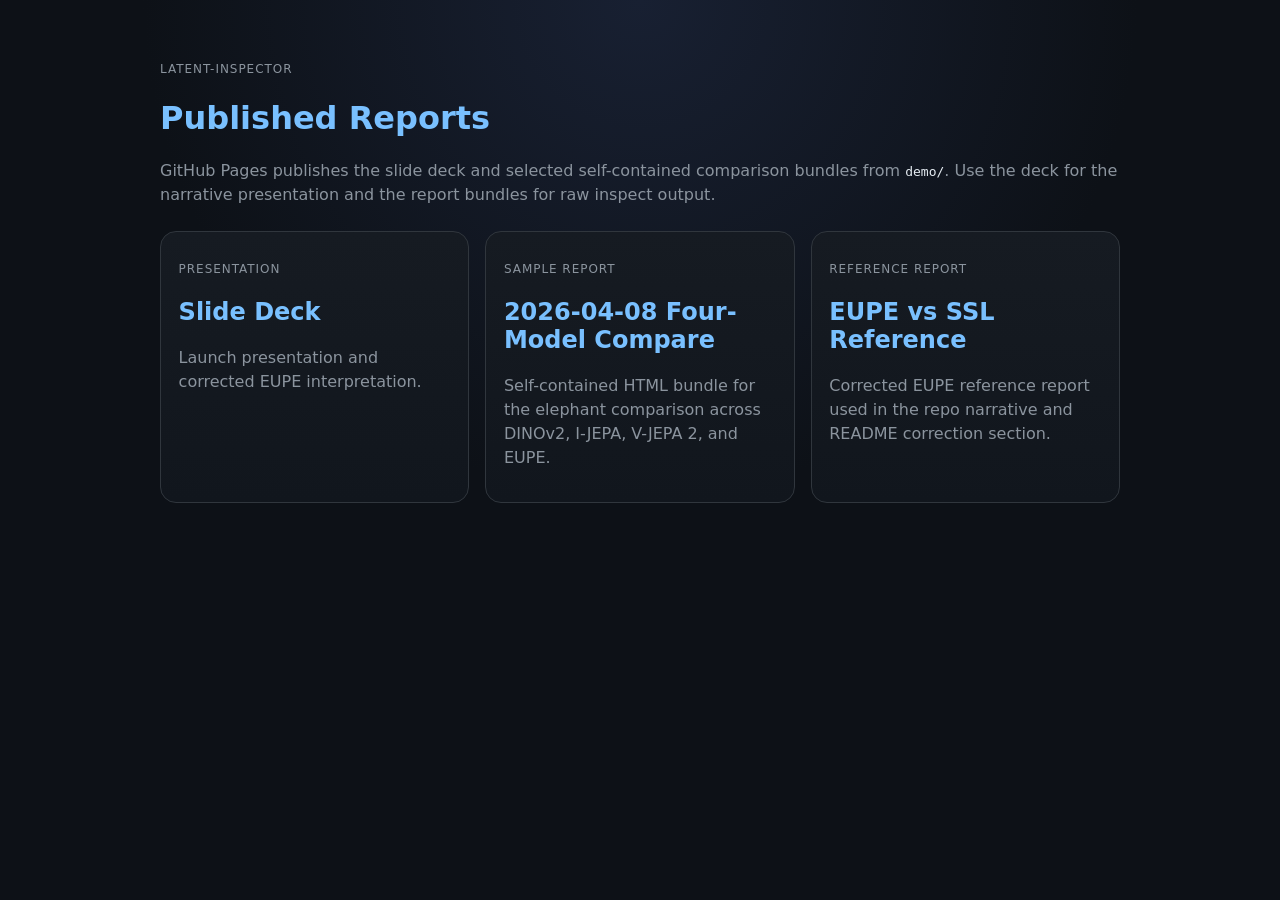
==== demo/reports/index.html @ 1e0a1df4 "Publish sample compare report to GitHub Pages" ====
<!DOCTYPE html>
<html lang="en">
<head>
<meta charset="UTF-8">
<meta name="viewport" content="width=device-width, initial-scale=1.0">
<title>latent-inspector reports</title>
<style>
  :root {
    color-scheme: dark;
    --bg: #0d1117;
    --panel: #161b22;
    --panel-2: #11161d;
    --text: #e6edf3;
    --muted: #8b949e;
    --accent: #79c0ff;
    --border: #30363d;
  }
  body {
    font-family: "Segoe UI", system-ui, sans-serif;
    margin: 0;
    min-height: 100vh;
    background: radial-gradient(circle at top, #182032 0%, var(--bg) 45%);
    color: var(--text);
  }
  main {
    max-width: 960px;
    margin: 0 auto;
    padding: 3rem 1.5rem 4rem;
  }
  h1, h2 {
    color: var(--accent);
  }
  p {
    color: var(--muted);
    line-height: 1.5;
  }
  .grid {
    display: grid;
    grid-template-columns: repeat(auto-fit, minmax(260px, 1fr));
    gap: 1rem;
    margin-top: 1.5rem;
  }
  .card {
    border: 1px solid var(--border);
    border-radius: 16px;
    padding: 1rem 1.1rem;
    background: linear-gradient(180deg, var(--panel), var(--panel-2));
  }
  .eyebrow {
    color: var(--muted);
    text-transform: uppercase;
    letter-spacing: 0.08em;
    font-size: 0.75rem;
  }
  a {
    color: var(--accent);
    text-decoration: none;
  }
  a:hover {
    text-decoration: underline;
  }
  code {
    color: var(--text);
  }
</style>
</head>
<body>
<main>
  <p class="eyebrow">latent-inspector</p>
  <h1>Published Reports</h1>
  <p>GitHub Pages publishes the slide deck and selected self-contained comparison bundles from <code>demo/</code>. Use the deck for the narrative presentation and the report bundles for raw inspect output.</p>

  <div class="grid">
    <article class="card">
      <p class="eyebrow">Presentation</p>
      <h2><a href="../index.html">Slide Deck</a></h2>
      <p>Launch presentation and corrected EUPE interpretation.</p>
    </article>

    <article class="card">
      <p class="eyebrow">Sample Report</p>
      <h2><a href="20260408-123006/report.html">2026-04-08 Four-Model Compare</a></h2>
      <p>Self-contained HTML bundle for the elephant comparison across DINOv2, I-JEPA, V-JEPA 2, and EUPE.</p>
    </article>

    <article class="card">
      <p class="eyebrow">Reference Report</p>
      <h2><a href="eupe-vs-ssl-reference.html">EUPE vs SSL Reference</a></h2>
      <p>Corrected EUPE reference report used in the repo narrative and README correction section.</p>
    </article>
  </div>
</main>
</body>
</html>
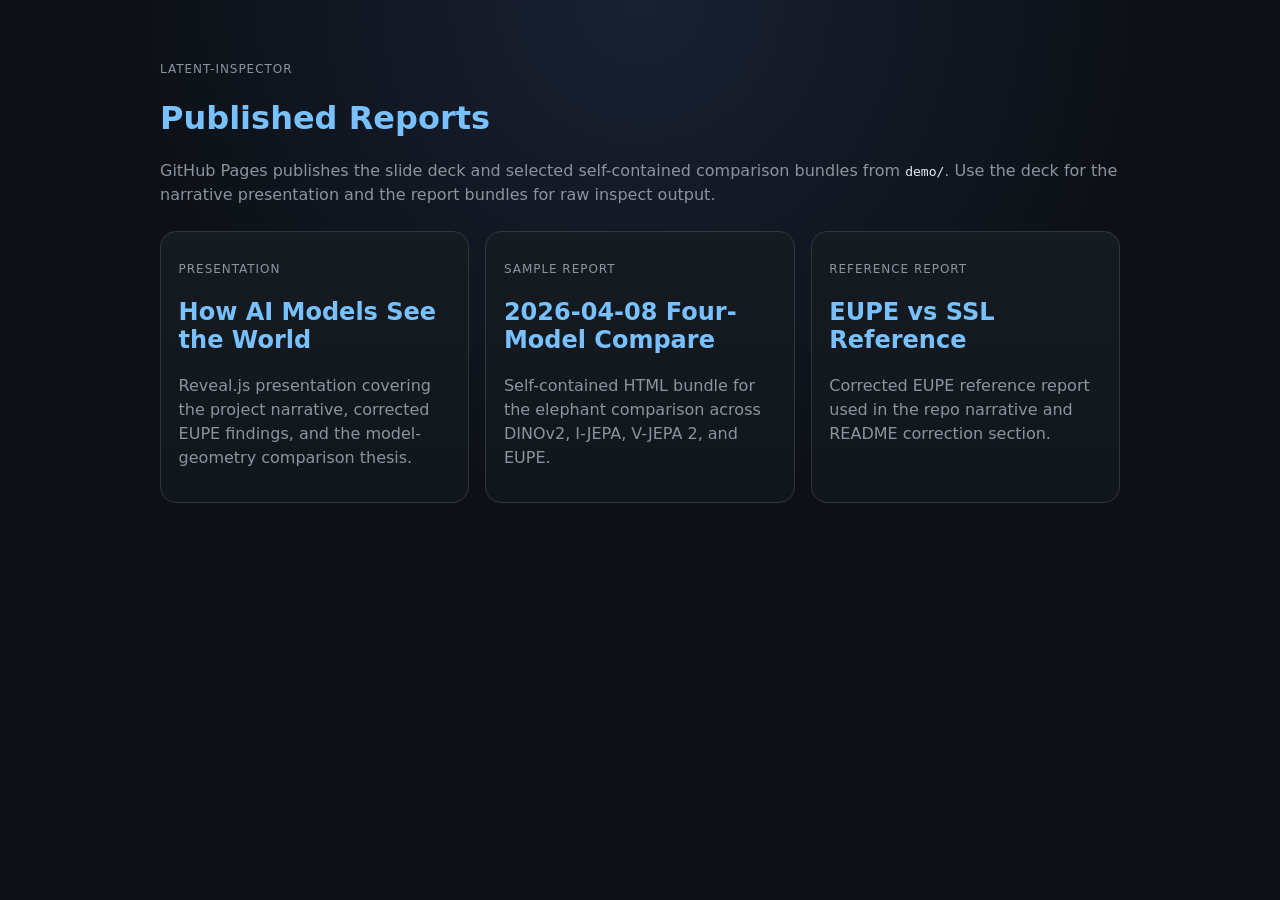
==== commit f125cf94: "Add GitHub Pages landing index" ====
--- a/demo/reports/index.html
+++ b/demo/reports/index.html
@@ -73,8 +73,8 @@
   <div class="grid">
     <article class="card">
       <p class="eyebrow">Presentation</p>
-      <h2><a href="../index.html">Slide Deck</a></h2>
-      <p>Launch presentation and corrected EUPE interpretation.</p>
+      <h2><a href="../slides.html">How AI Models See the World</a></h2>
+      <p>Reveal.js presentation covering the project narrative, corrected EUPE findings, and the model-geometry comparison thesis.</p>
     </article>
 
     <article class="card">
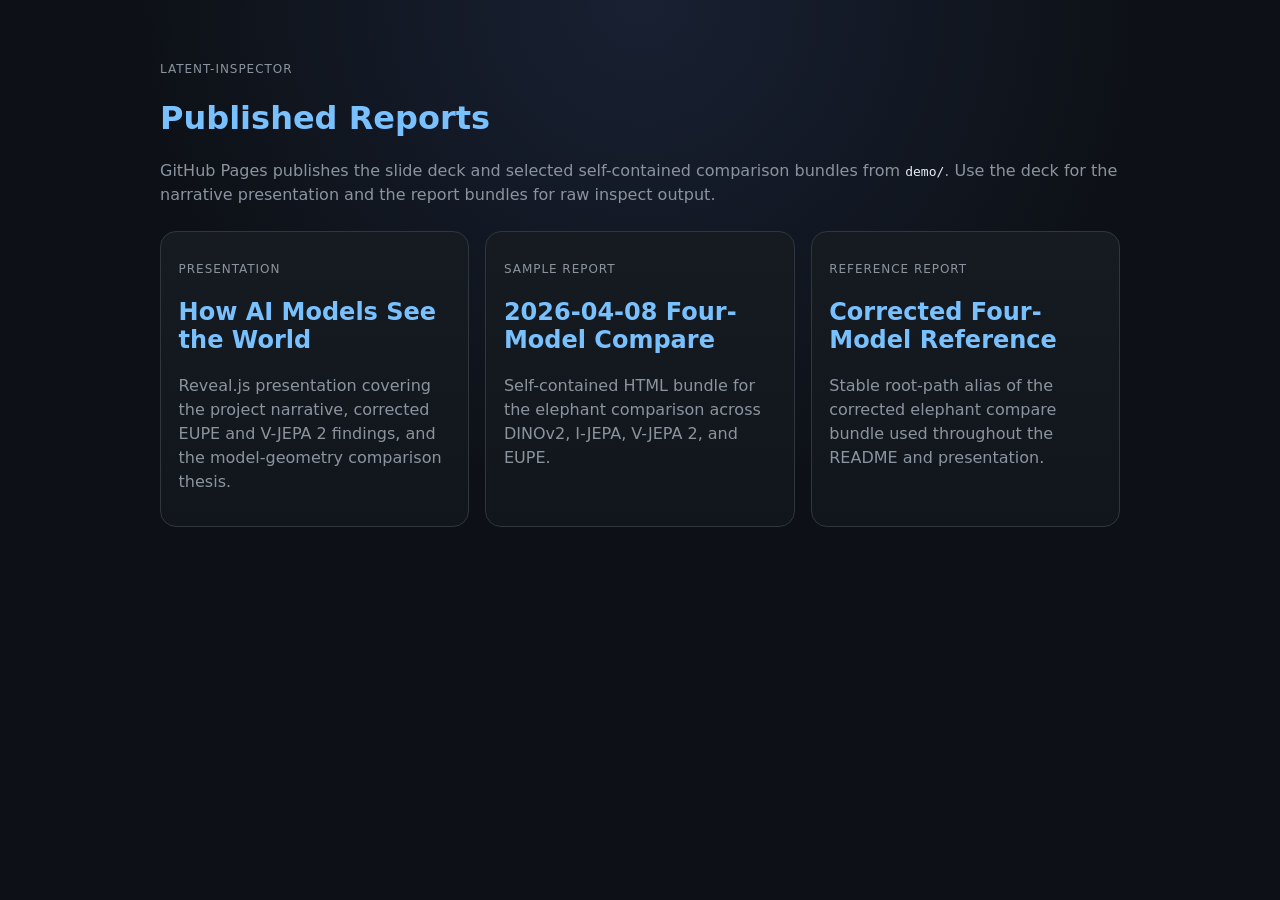
==== commit 61a9d452: "Correct V-JEPA 2 image adapter and reports" ====
--- a/demo/reports/index.html
+++ b/demo/reports/index.html
@@ -74,7 +74,7 @@
     <article class="card">
       <p class="eyebrow">Presentation</p>
       <h2><a href="../slides.html">How AI Models See the World</a></h2>
-      <p>Reveal.js presentation covering the project narrative, corrected EUPE findings, and the model-geometry comparison thesis.</p>
+      <p>Reveal.js presentation covering the project narrative, corrected EUPE and V-JEPA 2 findings, and the model-geometry comparison thesis.</p>
     </article>
 
     <article class="card">
@@ -85,8 +85,8 @@
 
     <article class="card">
       <p class="eyebrow">Reference Report</p>
-      <h2><a href="eupe-vs-ssl-reference.html">EUPE vs SSL Reference</a></h2>
-      <p>Corrected EUPE reference report used in the repo narrative and README correction section.</p>
+      <h2><a href="eupe-vs-ssl-reference.html">Corrected Four-Model Reference</a></h2>
+      <p>Stable root-path alias of the corrected elephant compare bundle used throughout the README and presentation.</p>
     </article>
   </div>
 </main>
